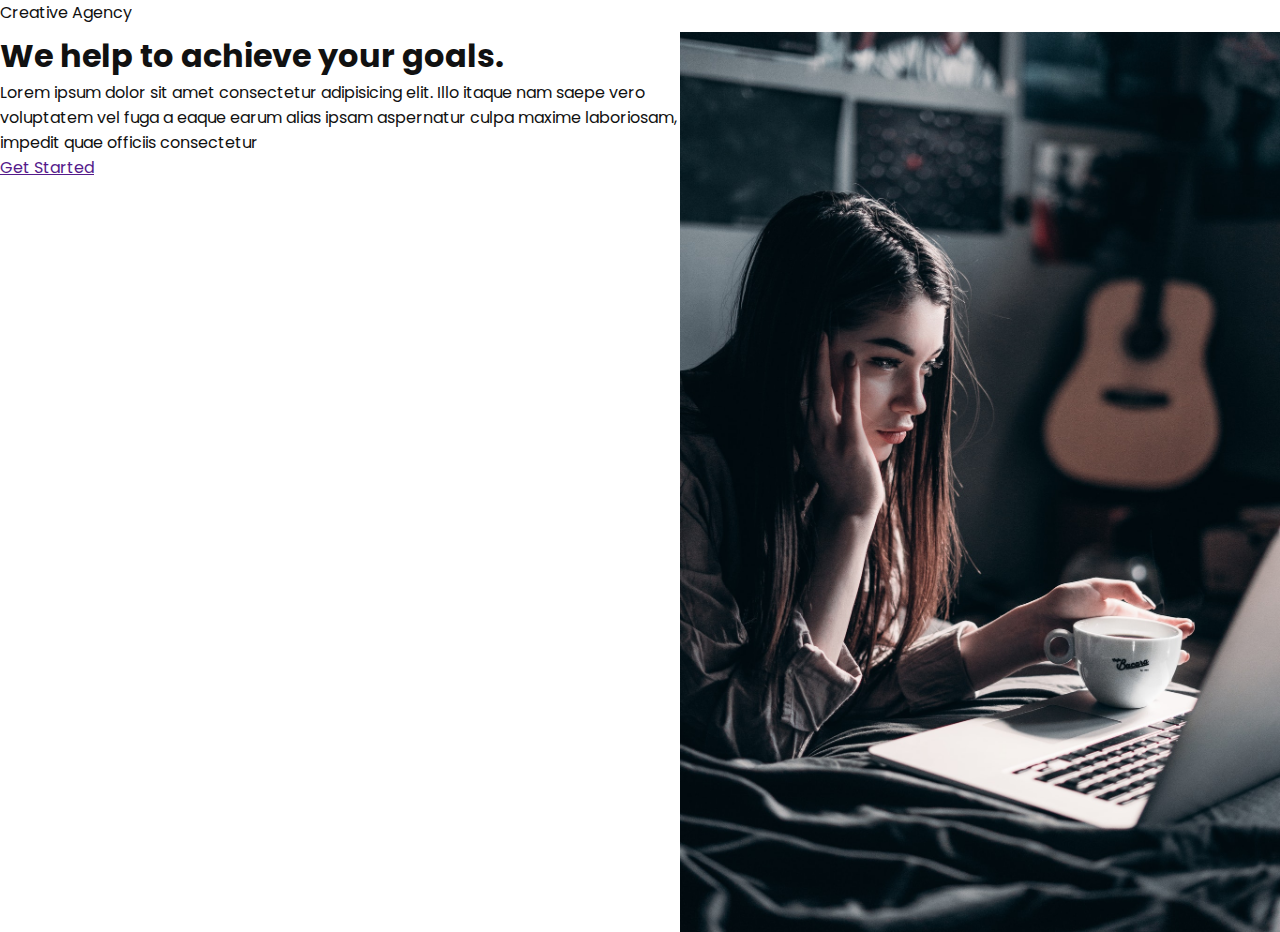
==== index.html @ 5dd594c9 "first" ====
<!DOCTYPE html>
<html lang="en">
  <head>
    <meta charset="UTF-8" />
    <meta http-equiv="X-UA-Compatible" content="IE=edge" />
    <meta name="viewport" content="width=device-width, initial-scale=1.0" />
    <link rel="stylesheet" href="style.css" />
    <title>Creative Agency Website</title>
  </head>
  <body>
    <header>
      <div class="logo">Creative Agency</div>
      <div class="togg"></div>
      <nav class="navigation">
        <ul>
          <li><a href="index.html">Home</a></li>
          <li><a href="services.html"> Service</a></li>
          <li><a href="work.html">Work</a></li>
          <li><a href="conatct.html">Contact</a></li>
        </ul>
        <div class="social-icons"></div>
        <ul>
          <li>
            <a href=""
              ><img src="images/facebook.png" alt="" target="_blank"
            /></a>
          </li>
          <li>
            <a href=""
              ><img src="images/instagram.png" alt="" target="_blank"
            /></a>
          </li>
          <li>
            <a href=""
              ><img src="images/twitter.png" alt="" target="_blank"
            /></a>
          </li>
        </ul>
      </nav>
    </header>
    <section>
      <div class="content">
        <h1>We help to achieve your goals.</h1>
        <p>
          Lorem ipsum dolor sit amet consectetur adipisicing elit. Illo itaque
          nam saepe vero voluptatem vel fuga a eaque earum alias ipsam
          aspernatur culpa maxime laboriosam, impedit quae officiis consectetur
        </p>
        <a href="" class="btn">Get Started</a>
      </div>
      <figure class="home-img"><img src="images/home.jpg" alt="" /></figure>
    </section>
  </body>
</html>
---- style.css ----
@import url("https://fonts.googleapis.com/css?family=Poppins:200,300,400,500,600,700,800,900&display=swap");

* {
  padding: 0;
  margin: 0;
  box-sizing: border-box;
  overflow: hidden;
}

html,
body {
  font-family: 'Poppins', sans-serif;
  color: #111;
}
header {
  /* display: flex; */
  justify-content: space-between;
}
.navigation {
  display: none;
}

.navigation ul {
  display: flex;
}

.navigation ul li {
  list-style: none;
}

.navigation ul li a {
  text-decoration: none;
}

.social-icons ul li a {
  display: none;
}
section {
  display: flex;
  justify-content: space-between;
  flex-wrap: wrap;
}

.content {
  display: flex;
  flex: 1;
  flex-direction: column;
}

section figure img {
  width: 100%;
  height: 100vh;
}

.home-img {
  display: flex;
}

.logo {
  display: inline-block;
}
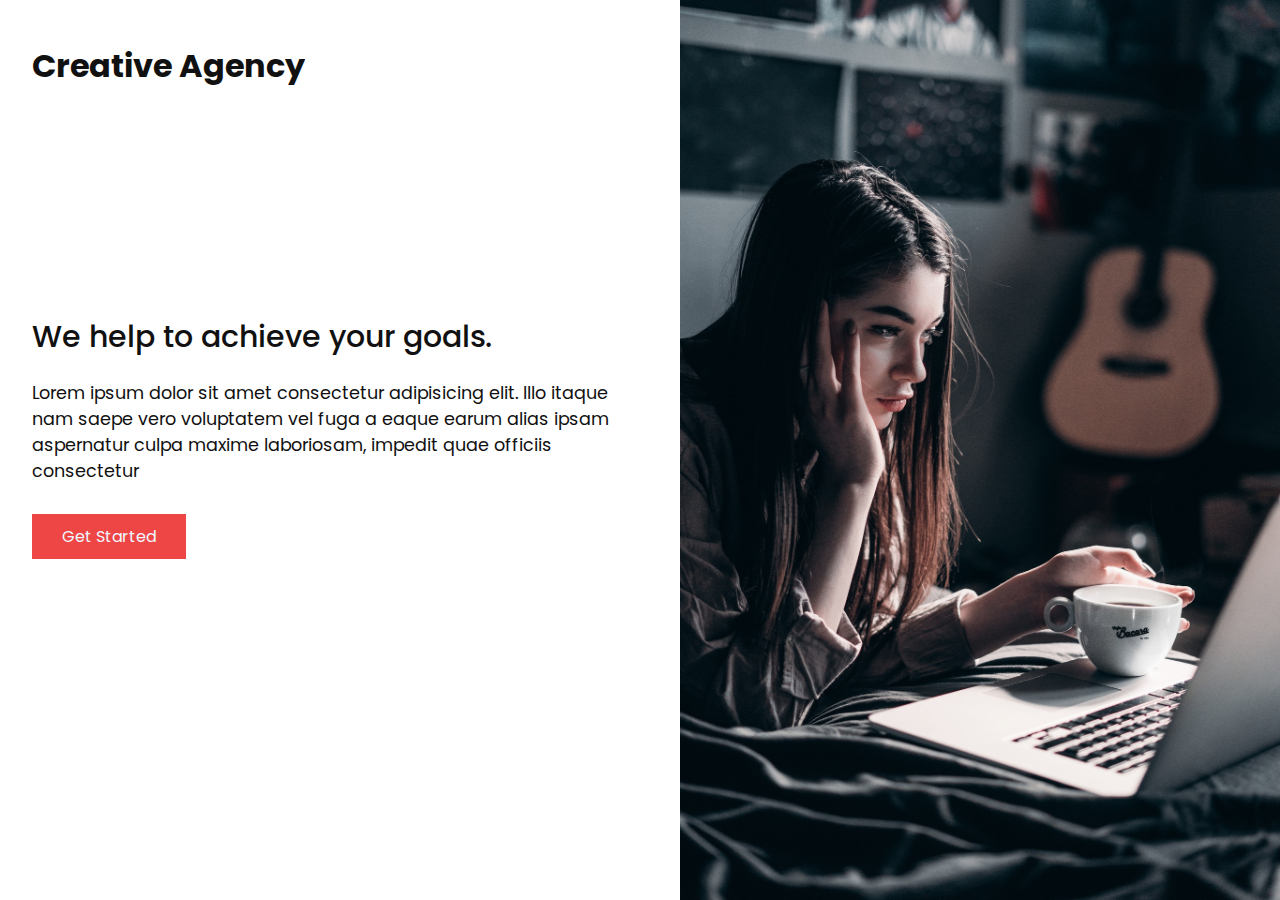
==== commit 319cf921: "home page completed" ====
--- a/index.html
+++ b/index.html
@@ -46,7 +46,10 @@
           nam saepe vero voluptatem vel fuga a eaque earum alias ipsam
           aspernatur culpa maxime laboriosam, impedit quae officiis consectetur
         </p>
-        <a href="" class="btn">Get Started</a>
+        <div class="btn">
+           <a href="">Get Started</a>
+        </div>
+       
       </div>
       <figure class="home-img"><img src="images/home.jpg" alt="" /></figure>
     </section>
--- a/style.css
+++ b/style.css
@@ -9,7 +9,7 @@
 
 html,
 body {
-  font-family: 'Poppins', sans-serif;
+  font-family: "Poppins", sans-serif;
   color: #111;
 }
 header {
@@ -41,10 +41,37 @@
   flex-wrap: wrap;
 }
 
-.content {
+/* .content {
   display: flex;
   flex: 1;
   flex-direction: column;
+  max-width: 600px;
+  justify-content: center;
+} */
+
+/* .content {
+  display: flex;
+  flex: 1;
+  flex-direction: column;
+  max-width: 600px;
+  justify-content: center;
+  align-items: end;
+  margin: 0;
+  display: inline-block;
+  margin: auto;
+} */
+
+.content {
+  display: flex;
+  /* flex: 1; */
+  /* flex-direction: column; */
+  max-width: 600px;
+  /* justify-content: center; */
+  /* align-items: end; */
+  /* margin: 0; */
+  display: inline-block;
+  margin: auto;
+  margin-left: 32px;
 }
 
 section figure img {
@@ -57,5 +84,34 @@
 }
 
 .logo {
+  position: absolute;
+  bottom: 90%;
+  left: 32px;
+  font-size: 2rem;
+  font-weight: 700;
+  z-index: 10;
+}
+
+.content .btn {
+  background: rgb(238, 69, 69);
   display: inline-block;
+  padding: 10px 30px;
+  margin: 20px 0;
+  border: 0;
+  cursor: pointer;
 }
+
+.content .btn a {
+  text-decoration: none;
+  color: aliceblue;
+}
+
+.content h1 {
+  font-size: 30px;
+  font-weight: 500;
+}
+
+.content p {
+  font-size: 1.1rem;
+  margin: 20px 0 10px;
+}
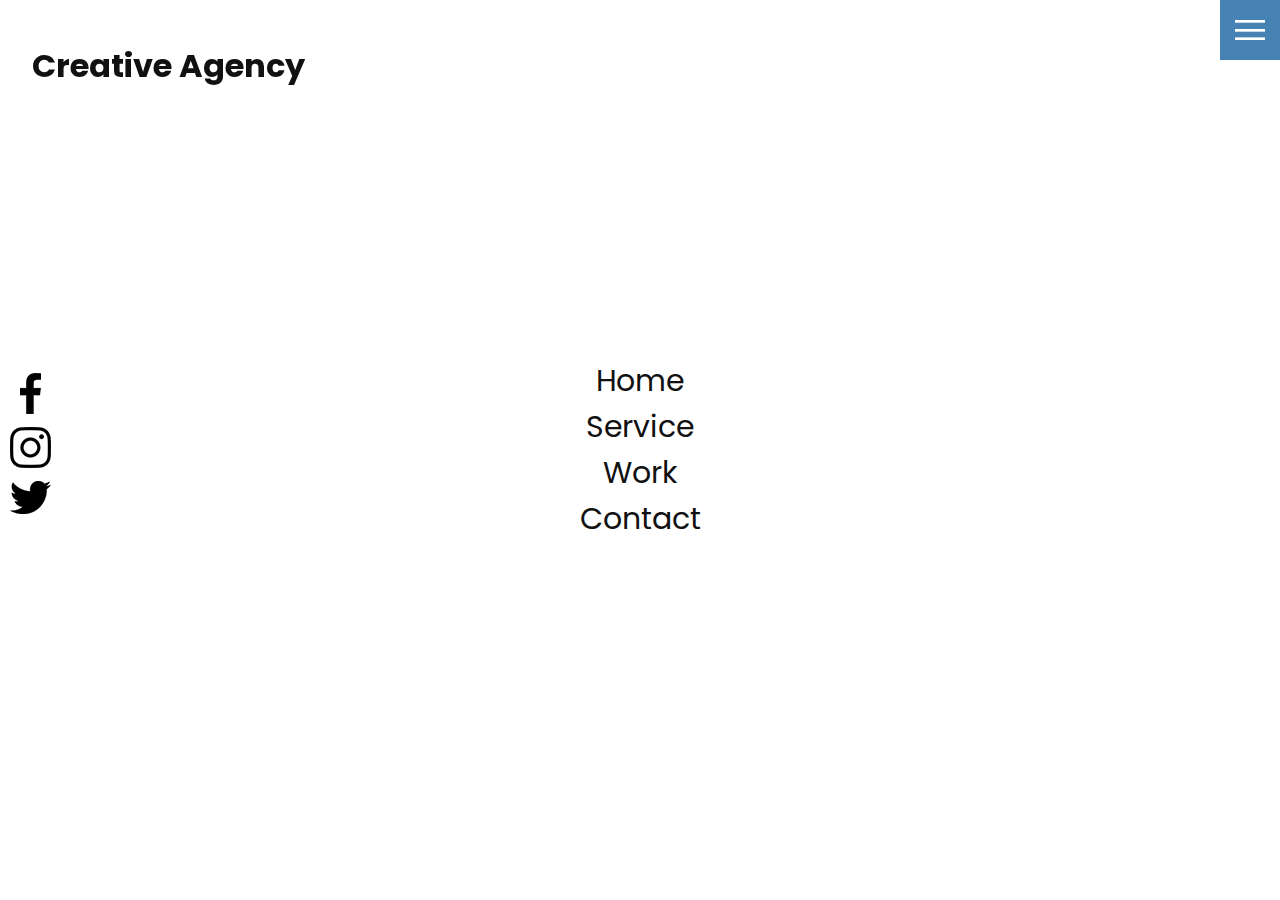
==== commit eb8901f3: "navigation" ====
--- a/index.html
+++ b/index.html
@@ -1,57 +1,51 @@
 <!DOCTYPE html>
 <html lang="en">
-  <head>
-    <meta charset="UTF-8" />
-    <meta http-equiv="X-UA-Compatible" content="IE=edge" />
-    <meta name="viewport" content="width=device-width, initial-scale=1.0" />
-    <link rel="stylesheet" href="style.css" />
-    <title>Creative Agency Website</title>
-  </head>
-  <body>
-    <header>
-      <div class="logo">Creative Agency</div>
-      <div class="togg"></div>
-      <nav class="navigation">
-        <ul>
-          <li><a href="index.html">Home</a></li>
-          <li><a href="services.html"> Service</a></li>
-          <li><a href="work.html">Work</a></li>
-          <li><a href="conatct.html">Contact</a></li>
-        </ul>
-        <div class="social-icons"></div>
-        <ul>
-          <li>
-            <a href=""
-              ><img src="images/facebook.png" alt="" target="_blank"
-            /></a>
-          </li>
-          <li>
-            <a href=""
-              ><img src="images/instagram.png" alt="" target="_blank"
-            /></a>
-          </li>
-          <li>
-            <a href=""
-              ><img src="images/twitter.png" alt="" target="_blank"
-            /></a>
-          </li>
-        </ul>
-      </nav>
-    </header>
-    <section>
-      <div class="content">
-        <h1>We help to achieve your goals.</h1>
-        <p>
-          Lorem ipsum dolor sit amet consectetur adipisicing elit. Illo itaque
-          nam saepe vero voluptatem vel fuga a eaque earum alias ipsam
-          aspernatur culpa maxime laboriosam, impedit quae officiis consectetur
-        </p>
-        <div class="btn">
-           <a href="">Get Started</a>
-        </div>
-       
+
+<head>
+  <meta charset="UTF-8" />
+  <meta http-equiv="X-UA-Compatible" content="IE=edge" />
+  <meta name="viewport" content="width=device-width, initial-scale=1.0" />
+  <link rel="stylesheet" href="style.css" />
+  <title>Creative Agency Website</title>
+</head>
+
+<body>
+  <header>
+    <div class="logo">Creative Agency</div>
+    <div class="toggle active"></div>
+    <nav class="navigation">
+      <ul>
+        <li><a href="index.html">Home</a></li>
+        <li><a href="services.html"> Service</a></li>
+        <li><a href="work.html">Work</a></li>
+        <li><a href="conatct.html">Contact</a></li>
+      </ul>
+      <div class="social-icons">
+      <ul>
+        <li>
+          <a href=""><img src="images/facebook.png" alt="" target="_blank" /></a>
+        </li>
+        <li>
+          <a href=""><img src="images/instagram.png" alt="" target="_blank" /></a>
+        </li>
+        <li>
+          <a href=""><img src="images/twitter.png" alt="" target="_blank" /></a>
+        </li>
+      </ul>
+    </div>
+  </header>
+  <section>
+    <div class="content">
+      <h1>We help to achieve your goals.</h1>
+      <p> Lorem ipsum dolor sit amet consectetur adipisicing elit. Illo itaque nam saepe vero voluptatem vel fuga a
+        eaque earum alias ipsam aspernatur culpa maxime laboriosam, impedit quae officiis consectetur </p>
+      <div class="btn">
+        <a href="">Get Started</a>
       </div>
-      <figure class="home-img"><img src="images/home.jpg" alt="" /></figure>
-    </section>
-  </body>
-</html>
+    </div>
+    <figure class="home-img"><img src="images/home.jpg" alt="" /></figure>
+  </section>
+  <script src="app.js"></script>
+</body>
+
+</html>--- a/style.css
+++ b/style.css
@@ -16,59 +16,16 @@
   /* display: flex; */
   justify-content: space-between;
 }
-.navigation {
-  display: none;
-}
 
-.navigation ul {
-  display: flex;
-}
-
-.navigation ul li {
-  list-style: none;
-}
-
-.navigation ul li a {
-  text-decoration: none;
-}
-
-.social-icons ul li a {
-  display: none;
-}
 section {
   display: flex;
   justify-content: space-between;
   flex-wrap: wrap;
 }
 
-/* .content {
-  display: flex;
-  flex: 1;
-  flex-direction: column;
-  max-width: 600px;
-  justify-content: center;
-} */
-
-/* .content {
-  display: flex;
-  flex: 1;
-  flex-direction: column;
-  max-width: 600px;
-  justify-content: center;
-  align-items: end;
-  margin: 0;
-  display: inline-block;
-  margin: auto;
-} */
-
 .content {
   display: flex;
-  /* flex: 1; */
-  /* flex-direction: column; */
   max-width: 600px;
-  /* justify-content: center; */
-  /* align-items: end; */
-  /* margin: 0; */
   display: inline-block;
   margin: auto;
   margin-left: 32px;
@@ -89,16 +46,87 @@
   left: 32px;
   font-size: 2rem;
   font-weight: 700;
+  z-index: 20;
+}
+
+/* toggle */
+
+.toggle {
+  position: fixed;
+  right: 0;
+  width: 60px;
+  height: 60px;
+  z-index: 2;
+  cursor: pointer;
+  background: steelblue url(../images/menu.png);
+  background-repeat: no-repeat;
+  background-position: center;
+  background-size: 30px;
+  z-index: 15;
+}
+
+/* .navigation {
+  margin: auto;
+  display: none;
+} */
+
+.navigation {
+  background-color: #fff;
+  width: 100%;
+  height: 100%;
+  position: fixed;
   z-index: 10;
+  top: 0;
+  display: flex;
+  justify-content: center;
+  align-items: center;
+}
+navigation.active {
+  left: 0;
+}
+.navigation ul {
+  position: relative;
+}
+
+.navigation ul li {
+  list-style: none;
+  text-align: center;
+}
+
+.navigation ul li a {
+  text-decoration: none;
+  color: #111;
+  font-size: 30px;
+  transition: all .5s;  
+}
+
+.navigation ul li a:hover{
+  color:steelblue;
+
+}
+
+.navigation .social-icons {
+  position: absolute;
+  top: 0;
+  left: 0;
+  width: 60px;
+  height: 100%;
+  display: flex;
+  justify-content: center;
+  align-items: center;
 }
 
 .content .btn {
-  background: rgb(238, 69, 69);
+  background: rgb(69, 108, 238);
   display: inline-block;
   padding: 10px 30px;
   margin: 20px 0;
   border: 0;
   cursor: pointer;
+}
+
+.content .btn:hover {
+  transform: scale(0.98);
 }
 
 .content .btn a {
@@ -115,3 +143,5 @@
   font-size: 1.1rem;
   margin: 20px 0 10px;
 }
+
+/*------------------------------- SERVICES----------------------- */
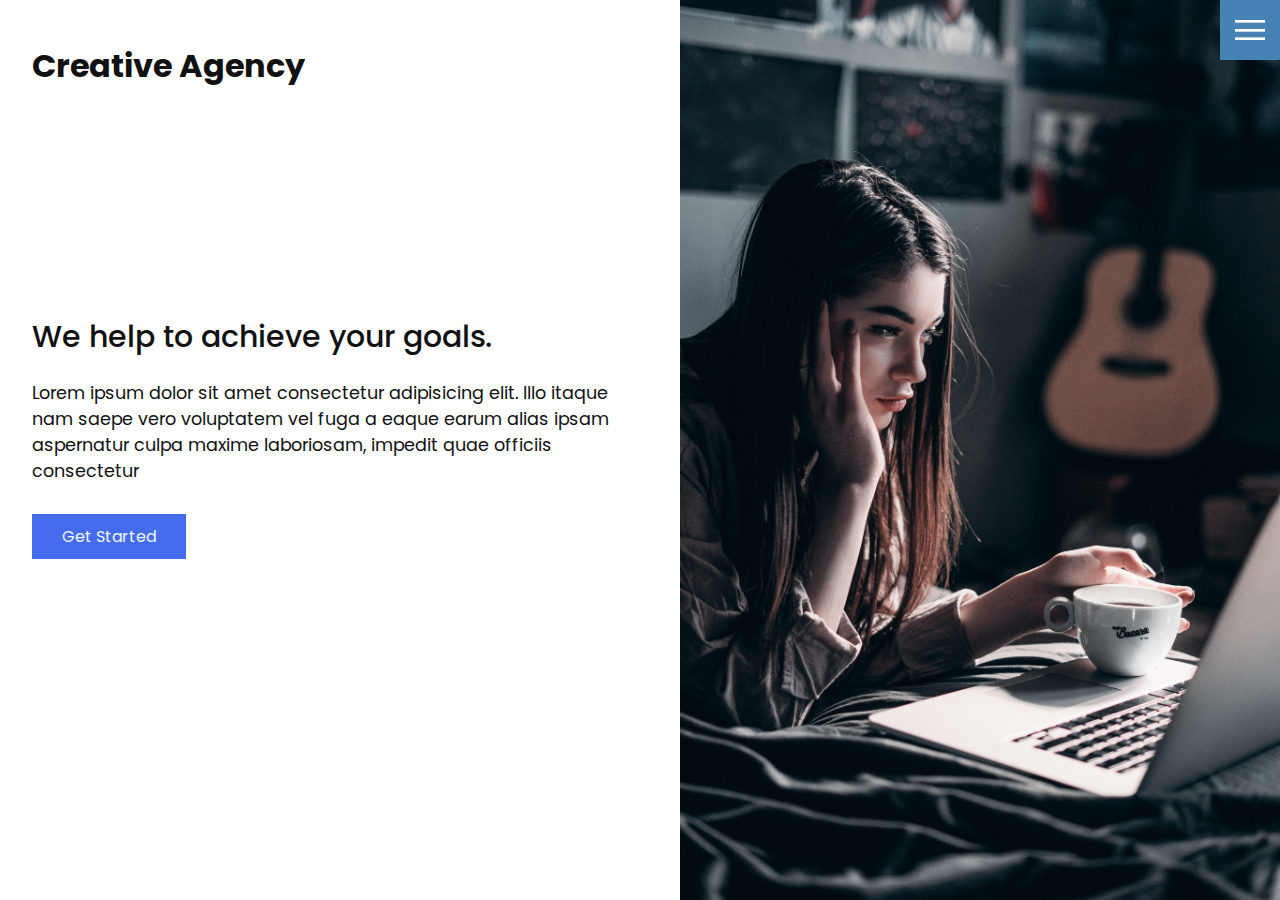
==== commit 0c784497: "js" ====
--- a/index.html
+++ b/index.html
@@ -12,8 +12,10 @@
 <body>
   <header>
     <div class="logo">Creative Agency</div>
-    <div class="toggle active"></div>
-    <nav class="navigation">
+     <div class="toggle"></div> 
+    <div class="toggle-close hide"></div>
+
+    <nav class="navigation hide">
       <ul>
         <li><a href="index.html">Home</a></li>
         <li><a href="services.html"> Service</a></li>
--- a/style.css
+++ b/style.css
@@ -65,6 +65,29 @@
   z-index: 15;
 }
 
+.toggle-close {
+  position: fixed;
+  right: 0;
+  width: 60px;
+  height: 60px;
+  z-index: 2;
+  cursor: pointer;
+  background: steelblue url(../images/close.png);
+  background-size: 25px;
+  background-position: center;
+  background-repeat: no-repeat;
+  background-size: 30px;
+  z-index: 30;
+}
+
+
+
+.close{
+  display:none ;
+}
+
+
+
 /* .navigation {
   margin: auto;
   display: none;
@@ -80,6 +103,11 @@
   display: flex;
   justify-content: center;
   align-items: center;
+ 
+}
+
+.hide{
+  display: none;
 }
 navigation.active {
   left: 0;
@@ -97,12 +125,11 @@
   text-decoration: none;
   color: #111;
   font-size: 30px;
-  transition: all .5s;  
+  transition: all 0.5s;
 }
 
-.navigation ul li a:hover{
-  color:steelblue;
-
+.navigation ul li a:hover {
+  color: steelblue;
 }
 
 .navigation .social-icons {
@@ -125,6 +152,8 @@
   cursor: pointer;
 }
 
+
+
 .content .btn:hover {
   transform: scale(0.98);
 }
